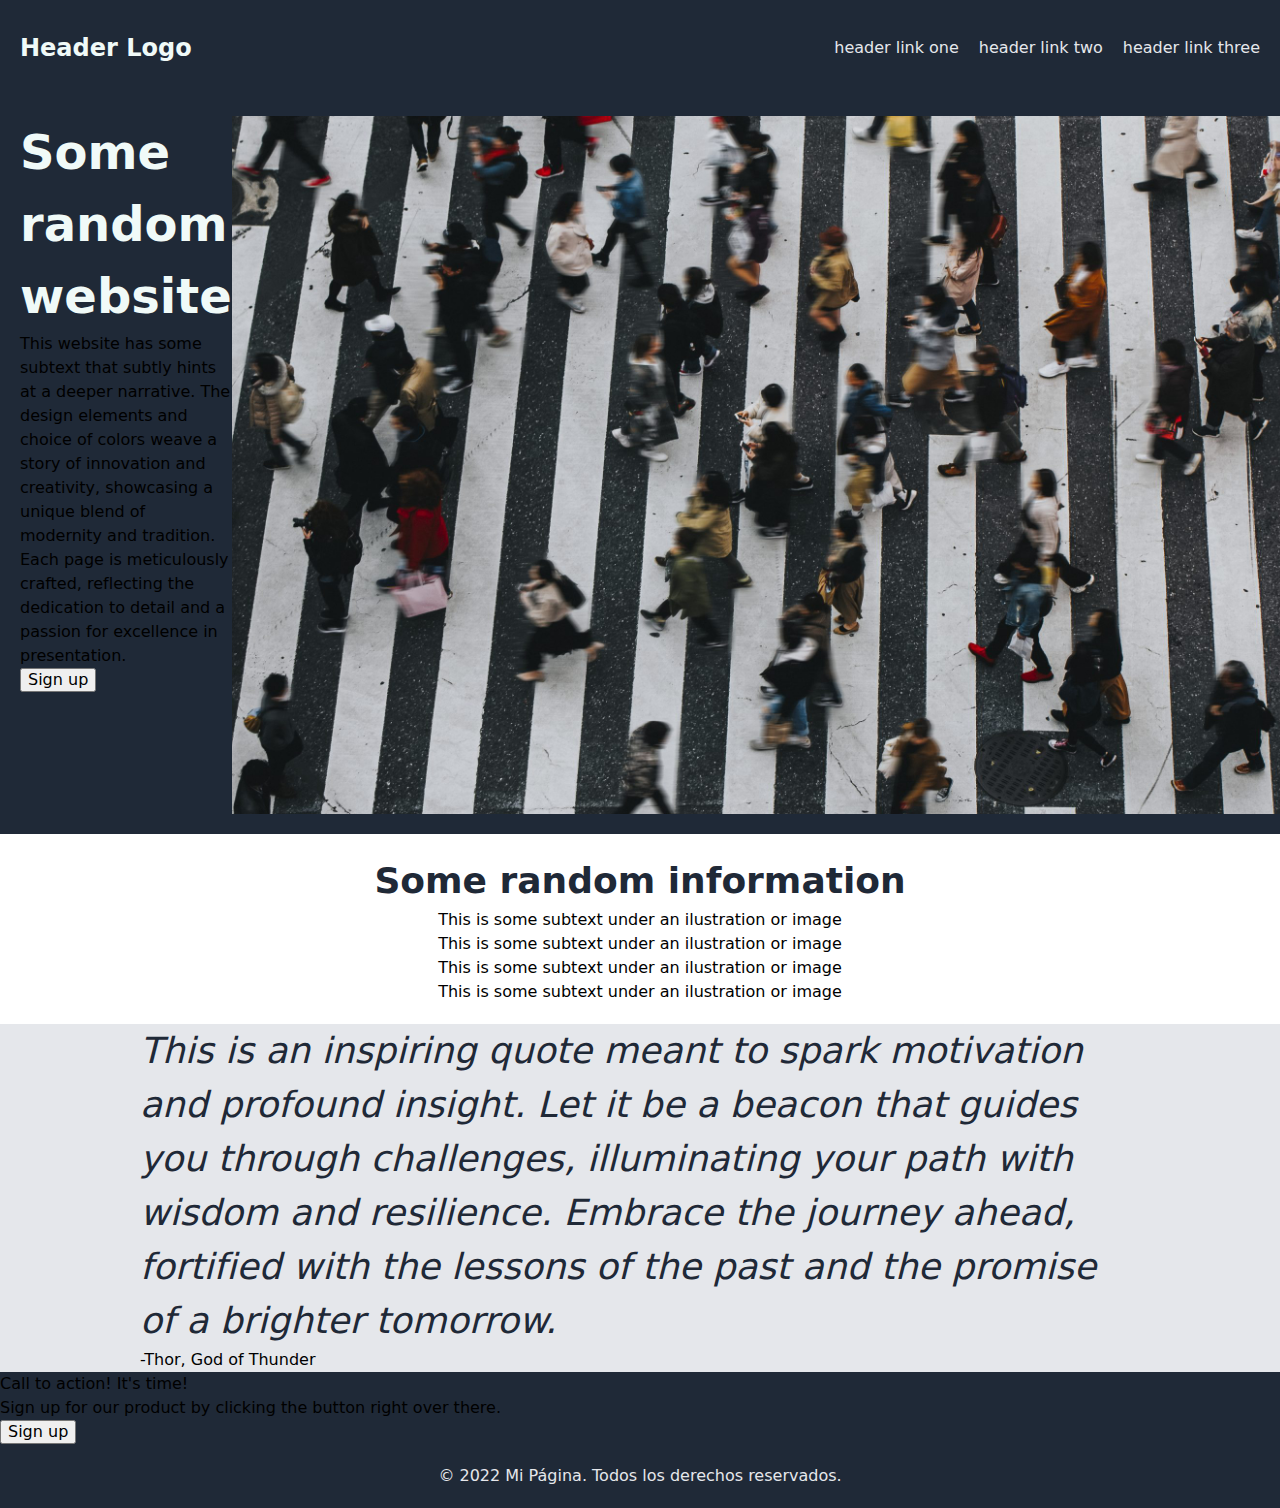
==== index.html @ 895c7f49 "Add image and give format" ====
<!DOCTYPE html>
<html lang="es">

<head>
  <meta charset="UTF-8" />
  <meta name="viewport" content="width=device-width, initial-scale=1.0" />
  <meta name="description"
    content="Primera página web de un sociólogo en formación, para practicar las habilidades en desarollo web. NO tendrá contenido pero sí un formato bonito" />
  <title>Mi Página</title>
  <link rel="stylesheet" href="/styles/style.css" />
</head>

<body>
  <header class="db-wrapper">
    <div class="header">
      <h1 class="header-logo">Header Logo</h1>
      <nav>
        <ul class="nav-links">
          <li><a href="#">header link one</a></li>
          <li><a href="#">header link two</a></li>
          <li><a href="#">header link three</a></li>
        </ul>
      </nav>
    </div>
  </header>
  <main class="main-wrapper">
    <section class="db-wrapper">
      <div class="container-presentation">
        <div class="presentation-text">
          <h1>Some random website</h1>
          <p>
            This website has some subtext that subtly hints at a deeper
            narrative.
            The design elements and choice of colors weave a story of
            innovation
            and creativity, showcasing a unique blend of modernity and
            tradition.
            Each page is meticulously crafted, reflecting the dedication to
            detail
            and a passion for excellence in presentation.
          </p>
          <button type="button">Sign up</button>
        </div>
        <img  class="img-tittle" alt="This is a placeholder for an image" src="/images/shibuya-crossing.jpg" />
      </div>
      </div>
    </section>
    <section class="wrapper-w">
      <div class="container-w">
        <h2 class="info-header">Some random information</h2>
        <div class="card-container">
          <div class="card">
            <p>This is some subtext under an ilustration or image</p>
          </div>
          <div class="card">
            <p>This is some subtext under an ilustration or image</p>
          </div>
          <div class="card">
            <p>This is some subtext under an ilustration or image</p>
          </div>
          <div class="card">
            <p>This is some subtext under an ilustration or image</p>
          </div>
        </div>
      </div> <!-- Cierre para el div con la clase "card-container" -->
      </div> <!-- Cierre para el div con la clase "container-w" -->
    </section>
    <section class="wrapper-g">
      <div class="container-g ">
        <p class="quote">
          This is an inspiring quote meant to spark motivation and profound
          insight. Let it be a beacon that guides you through challenges,
          illuminating your path with wisdom and resilience. Embrace the
          journey
          ahead, fortified with the lessons of the past and the promise of a
          brighter tomorrow.
        </p>
        <p>-Thor, God of Thunder</p>
      </div>
    </section>
    <section class="lb-container">
      <p>Call to action! It's time!</p>
      <p>Sign up for our product by clicking the button right over
        there.</p>
      <button type="button">Sign up</button>
    </section>
  </main>
  <footer class="db-wrapper">
    <p class="copyright">&copy; 2022 Mi Página. Todos los derechos
      reservados.</p>
  </footer>
</body>

</html>
---- styles/style.css ----
/**
 * Minified by jsDelivr using clean-css v5.3.2.
 * Original file: /npm/modern-normalize@2.0.0/modern-normalize.css
 *
 * Do NOT use SRI with dynamically generated files! More information: https://www.jsdelivr.com/using-sri-with-dynamic-files
 */
/* modern-normalize v2.0.0 | MIT License | https://github.com/sindresorhus/modern-normalize */
*,
::after,
::before {
    box-sizing: border-box
}

html {
    font-family: system-ui, 'Segoe UI', Roboto, Helvetica, Arial, sans-serif, 'Apple Color Emoji', 'Segoe UI Emoji';
    line-height: 1.15;
    -webkit-text-size-adjust: 100%;
    -moz-tab-size: 4;
    tab-size: 4
}

body {
    margin: 0
}

hr {
    height: 0;
    color: inherit
}

abbr[title] {
    text-decoration: underline dotted
}

b,
strong {
    font-weight: bolder
}

code,
kbd,
pre,
samp {
    font-family: ui-monospace, SFMono-Regular, Consolas, 'Liberation Mono', Menlo, monospace;
    font-size: 1em
}

small {
    font-size: 80%
}

sub,
sup {
    font-size: 75%;
    line-height: 0;
    position: relative;
    vertical-align: baseline
}

sub {
    bottom: -.25em
}

sup {
    top: -.5em
}

table {
    text-indent: 0;
    border-color: inherit
}

button,
input,
optgroup,
select,
textarea {
    font-family: inherit;
    font-size: 100%;
    line-height: 1.15;
    margin: 0
}

button,
select {
    text-transform: none
}

[type=button],
[type=reset],
[type=submit],
button {
    -webkit-appearance: button
}

::-moz-focus-inner {
    border-style: none;
    padding: 0
}

:-moz-focusring {
    outline: 1px dotted ButtonText
}

:-moz-ui-invalid {
    box-shadow: none
}

legend {
    padding: 0
}

progress {
    vertical-align: baseline
}

::-webkit-inner-spin-button,
::-webkit-outer-spin-button {
    height: auto
}

[type=search] {
    -webkit-appearance: textfield;
    outline-offset: -2px
}

::-webkit-search-decoration {
    -webkit-appearance: none
}

::-webkit-file-upload-button {
    -webkit-appearance: button;
    font: inherit
}

summary {
    display: list-item
}

/*# sourceMappingURL=/sm/5b7c27b6a0fd11e81f813b36dc26f6049a71a06907ce03d53d65a3bfe866b576.map */

/* Combinado de resets/normalize */
:root {
    line-height: 1.5
}

* {
    position: relative
}

*,
*::before,
*::after {
    box-sizing: border-box
}

body {
    margin: 0;
    min-height: 100dvh;
    display: flex;
    flex-direction: column
}

main {
    flex: 1
}

h1,
h2,
h3,
h4,
h5,
figure,
p {
    margin: 0
}

h1,
h2,
h3,
h4,
h5,
h6 {
    text-wrap: balance
}

p {
    text-wrap: pretty
}

img,
video,
svg {
    display: block;
    height: auto;
    max-width: 100%
}

ol,
ul {
    list-style: none;
    padding-inline: 0
}

.article :where(ol, ul) {
    all: revert
}



/*CSS normal */


article,
aside,
footer,
header,
nav,
section {
    display: block;
}

h1 {
    font-size: 48px;
    font-weight: 800;
    color: #F0FAF8;
}

.header-link {
    font-size: 18px;
    color: #E5E7EB;
}

.header-logo {
    font-size: 24px;
    color: #F0FAF8;
}

.button,
.call-to-action {
    color: #3882f6;
}

.info-header {
    font-size: 36px;
    font-weight: 800;
    color: #1F2937;
}

.quote-background {
    background-color: #E5E7EB;
}

.quote {
    font-size: 36px;
    font-weight: light;
    font-style: italic;
    color: #1F2937;
}


/* aquí empiea el formto de la pagina de gronnd */

body {
    background-color: #1F2937;
}

.main-wrapper {
    display: flex;
    flex-direction: column;
}

/*
.db-wrapper {
    width: 80%;
    margin: 0 auto;
    max-width: 1200px;
}
*/

.db-wrapper {
    display: flex;
    flex-direction: row;
    justify-content: center;
}

.wrapper-g {
    background-color: #E5E7EB;
    display: flex;
    flex-direction: row;
    justify-content: center;
}

.header {
    padding: 20px;
    max-width: 1280px;
    width: 100%;
    display: flex;
    align-items: center;
    justify-content: space-between;
}

.nav-links {
    display: flex;
    flex-direction: row;
    justify-content: space-between;
    gap: 20px;
}

ul a {
    text-decoration: none;
    color: #E5E7EB;
}

.full-bleed .dark-blue {
    box-shadow: 0 0 0 100vmax #1F2937;
    clip-path: inset(0 -100vmax);
}

.copyright {
    background-color: #1F2937;
    color: #E5E7EB;
    padding: 20px;
    text-align: center;
}

.container-presentation {
    padding: 20px;
    display: flex;
    flex-direction: row;
    max-width: 1280px;
    width: 100%;
}

.container-g {
    max-width: 1000px;
    width: 100%;
}

.container-w {
    max-width: 1280px;
    width: 100%;
    padding: 20px;
    display: flex;
    flex-direction: column;
    justify-content: center;
    align-items: center;
}

.wrapper-w {
    background-color: #ffffff;
    display: flex;
    flex-direction: row;
    justify-content: center;
}
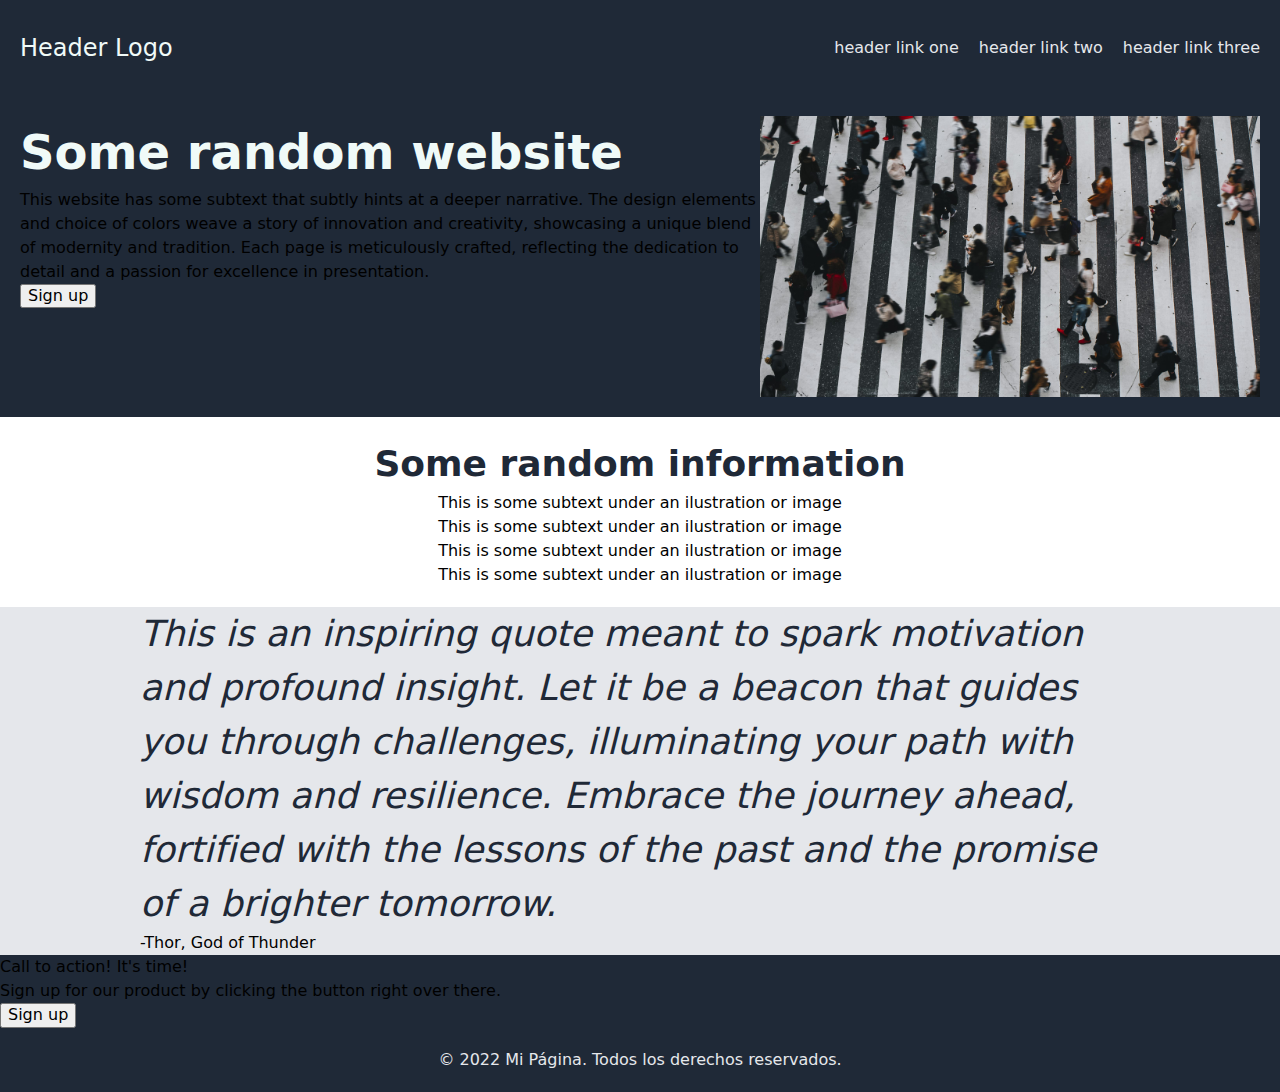
==== commit dd0ab8d8: "Actualización de la función de búsqueda" ====
--- a/index.html
+++ b/index.html
@@ -1,94 +1,90 @@
 <!DOCTYPE html>
 <html lang="es">
+  <head>
+    <meta charset="UTF-8">
+    <meta name="viewport" content="width=device-width, initial-scale=1.0">
+    <meta
+      name="description"
+      content="Primera página web de un sociólogo en formación, para practicar las habilidades en desarollo web. NO tendrá contenido pero sí un formato bonito">
+    <title>Mi Página</title>
+    <link rel="stylesheet" href="/styles/style.css">
+  </head>
 
-<head>
-  <meta charset="UTF-8" />
-  <meta name="viewport" content="width=device-width, initial-scale=1.0" />
-  <meta name="description"
-    content="Primera página web de un sociólogo en formación, para practicar las habilidades en desarollo web. NO tendrá contenido pero sí un formato bonito" />
-  <title>Mi Página</title>
-  <link rel="stylesheet" href="/styles/style.css" />
-</head>
-
-<body>
-  <header class="db-wrapper">
-    <div class="header">
-      <h1 class="header-logo">Header Logo</h1>
-      <nav>
-        <ul class="nav-links">
-          <li><a href="#">header link one</a></li>
-          <li><a href="#">header link two</a></li>
-          <li><a href="#">header link three</a></li>
-        </ul>
-      </nav>
-    </div>
-  </header>
-  <main class="main-wrapper">
-    <section class="db-wrapper">
-      <div class="container-presentation">
-        <div class="presentation-text">
-          <h1>Some random website</h1>
-          <p>
-            This website has some subtext that subtly hints at a deeper
-            narrative.
-            The design elements and choice of colors weave a story of
-            innovation
-            and creativity, showcasing a unique blend of modernity and
-            tradition.
-            Each page is meticulously crafted, reflecting the dedication to
-            detail
-            and a passion for excellence in presentation.
-          </p>
-          <button type="button">Sign up</button>
+  <body>
+    <header class="db-wrapper">
+      <div class="header">
+        <p class="header-logo">Header Logo</p>
+        <nav>
+          <ul class="nav-links">
+            <li><a href="#">header link one</a></li>
+            <li><a href="#">header link two</a></li>
+            <li><a href="#">header link three</a></li>
+          </ul>
+        </nav>
+      </div>
+    </header>
+    <main class="main-wrapper">
+      <section class="db-wrapper">
+        <div class="container-presentation">
+          <div class="presentation-text">
+            <h1>Some random website</h1>
+            <p>
+              This website has some subtext that subtly hints at a deeper
+              narrative. The design elements and choice of colors weave a story
+              of innovation and creativity, showcasing a unique blend of
+              modernity and tradition. Each page is meticulously crafted,
+              reflecting the dedication to detail and a passion for excellence
+              in presentation.
+            </p>
+            <button type="button">Sign up</button>
+          </div>
+          <img
+            class="img-tittle"
+            src="/images/shibuya-crossing.jpg"
+            title="Shibuya Crossing">
         </div>
-        <img  class="img-tittle" alt="This is a placeholder for an image" src="/images/shibuya-crossing.jpg" />
-      </div>
-      </div>
-    </section>
-    <section class="wrapper-w">
-      <div class="container-w">
-        <h2 class="info-header">Some random information</h2>
-        <div class="card-container">
-          <div class="card">
-            <p>This is some subtext under an ilustration or image</p>
-          </div>
-          <div class="card">
-            <p>This is some subtext under an ilustration or image</p>
-          </div>
-          <div class="card">
-            <p>This is some subtext under an ilustration or image</p>
-          </div>
-          <div class="card">
-            <p>This is some subtext under an ilustration or image</p>
+      </section>
+      <section class="wrapper-w">
+        <div class="container-w">
+          <h2 class="info-header">Some random information</h2>
+          <div class="card-container">
+            <div class="card">
+              <p>This is some subtext under an ilustration or image</p>
+            </div>
+            <div class="card">
+              <p>This is some subtext under an ilustration or image</p>
+            </div>
+            <div class="card">
+              <p>This is some subtext under an ilustration or image</p>
+            </div>
+            <div class="card">
+              <p>This is some subtext under an ilustration or image</p>
+            </div>
           </div>
         </div>
-      </div> <!-- Cierre para el div con la clase "card-container" -->
-      </div> <!-- Cierre para el div con la clase "container-w" -->
-    </section>
-    <section class="wrapper-g">
-      <div class="container-g ">
-        <p class="quote">
-          This is an inspiring quote meant to spark motivation and profound
-          insight. Let it be a beacon that guides you through challenges,
-          illuminating your path with wisdom and resilience. Embrace the
-          journey
-          ahead, fortified with the lessons of the past and the promise of a
-          brighter tomorrow.
-        </p>
-        <p>-Thor, God of Thunder</p>
-      </div>
-    </section>
-    <section class="lb-container">
-      <p>Call to action! It's time!</p>
-      <p>Sign up for our product by clicking the button right over
-        there.</p>
-      <button type="button">Sign up</button>
-    </section>
-  </main>
-  <footer class="db-wrapper">
-    <p class="copyright">&copy; 2022 Mi Página. Todos los derechos
-      reservados.</p>
-  </footer>
-</body>
-
-</html>+      </section>
+      <section class="wrapper-g">
+        <div class="container-g">
+          <p class="quote">
+            This is an inspiring quote meant to spark motivation and profound
+            insight. Let it be a beacon that guides you through challenges,
+            illuminating your path with wisdom and resilience. Embrace the
+            journey ahead, fortified with the lessons of the past and the
+            promise of a brighter tomorrow.
+          </p>
+          <p>-Thor, God of Thunder</p>
+        </div>
+      </section>
+      <section class="lb-container">
+        <p>Call to action! It's time!</p>
+        <p>Sign up for our product by clicking the button right over there.</p>
+        <button type="button">Sign up</button>
+      </section>
+    </main>
+    <footer class="db-wrapper">
+      <p class="copyright">
+        &copy; 2022 Mi Página. Todos los derechos reservados.
+      </p>
+    </footer>
+  </body>
+</html>
--- a/styles/style.css
+++ b/styles/style.css
@@ -354,3 +354,8 @@
     justify-content: center;
 }
 
+.img-tittle {
+    width: 100%;
+    max-width: 500px;
+    height: auto;
+}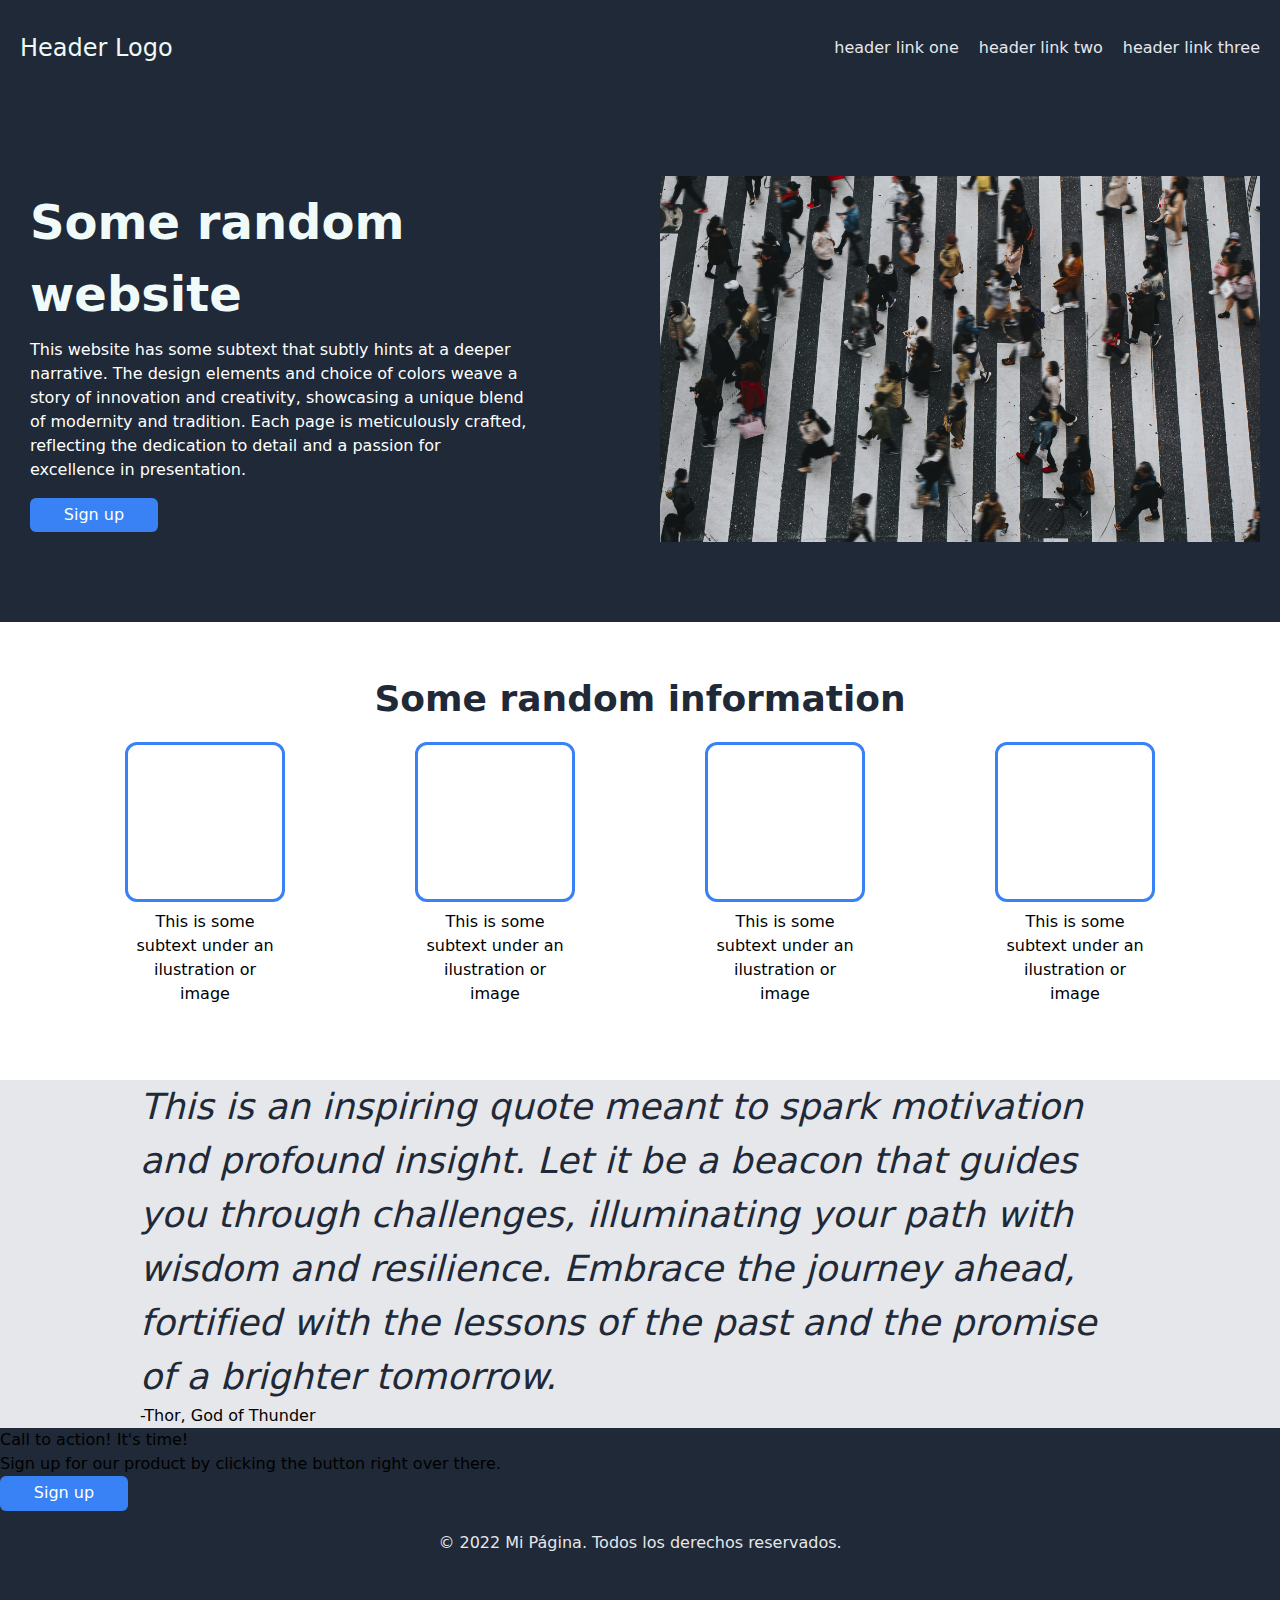
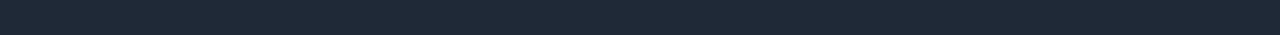
==== commit ea44d6f6: "Añadir estilos y elementos de tarjetas" ====
--- a/index.html
+++ b/index.html
@@ -1,90 +1,113 @@
 <!DOCTYPE html>
 <html lang="es">
-  <head>
-    <meta charset="UTF-8">
-    <meta name="viewport" content="width=device-width, initial-scale=1.0">
-    <meta
-      name="description"
-      content="Primera página web de un sociólogo en formación, para practicar las habilidades en desarollo web. NO tendrá contenido pero sí un formato bonito">
-    <title>Mi Página</title>
-    <link rel="stylesheet" href="/styles/style.css">
-  </head>
+    <head>
+        <meta charset="UTF-8" />
+        <meta name="viewport" content="width=device-width, initial-scale=1.0" />
+        <meta
+            name="description"
+            content="Primera página web de un sociólogo en formación, para practicar las habilidades en desarollo web. NO tendrá contenido pero sí un formato bonito"
+        />
+        <title>Mi Página</title>
+        <link rel="stylesheet" href="/styles/style.css" />
+    </head>
 
-  <body>
-    <header class="db-wrapper">
-      <div class="header">
-        <p class="header-logo">Header Logo</p>
-        <nav>
-          <ul class="nav-links">
-            <li><a href="#">header link one</a></li>
-            <li><a href="#">header link two</a></li>
-            <li><a href="#">header link three</a></li>
-          </ul>
-        </nav>
-      </div>
-    </header>
-    <main class="main-wrapper">
-      <section class="db-wrapper">
-        <div class="container-presentation">
-          <div class="presentation-text">
-            <h1>Some random website</h1>
-            <p>
-              This website has some subtext that subtly hints at a deeper
-              narrative. The design elements and choice of colors weave a story
-              of innovation and creativity, showcasing a unique blend of
-              modernity and tradition. Each page is meticulously crafted,
-              reflecting the dedication to detail and a passion for excellence
-              in presentation.
+    <body>
+        <header class="db-wrapper">
+            <div class="header">
+                <p class="header-logo">Header Logo</p>
+                <nav>
+                    <ul class="nav-links">
+                        <li><a href="#">header link one</a></li>
+                        <li><a href="#">header link two</a></li>
+                        <li><a href="#">header link three</a></li>
+                    </ul>
+                </nav>
+            </div>
+        </header>
+        <main class="main-wrapper">
+            <section class="db-wrapper">
+                <div class="container-presentation">
+                    <div class="presentation-text">
+                        <h1>Some random website</h1>
+                        <p class="white-text">
+                            This website has some subtext that subtly hints at a
+                            deeper narrative. The design elements and choice of
+                            colors weave a story of innovation and creativity,
+                            showcasing a unique blend of modernity and
+                            tradition. Each page is meticulously crafted,
+                            reflecting the dedication to detail and a passion
+                            for excellence in presentation.
+                        </p>
+                        <button>Sign up</button>
+                    </div>
+                    <img
+                        class="img-tittle"
+                        src="/images/shibuya-crossing.jpg"
+                        title="Shibuya Crossing"
+                    />
+                </div>
+            </section>
+            <section class="wrapper-w">
+                <div class="container-w">
+                    <h2 class="info-header">Some random information</h2>
+                    <div class="card-container">
+                        <div class="card">
+                            <div class="card-box"></div>
+                            <p class="card-text">
+                                This is some subtext under an ilustration or
+                                image
+                            </p>
+                        </div>
+                        <div class="card">
+                            <div class="card-box"></div>
+                            <p class="card-text">
+                                This is some subtext under an ilustration or
+                                image
+                            </p>
+                        </div>
+                        <div class="card">
+                            <div class="card-box"></div>
+                            <p class="card-text">
+                                This is some subtext under an ilustration or
+                                image
+                            </p>
+                        </div>
+                        <div class="card">
+                            <div class="card-box"></div>
+                            <p class="card-text">
+                                This is some subtext under an ilustration or
+                                image
+                            </p>
+                        </div>
+                    </div>
+                </div>
+            </section>
+            <section class="wrapper-g">
+                <div class="container-g">
+                    <p class="quote">
+                        This is an inspiring quote meant to spark motivation and
+                        profound insight. Let it be a beacon that guides you
+                        through challenges, illuminating your path with wisdom
+                        and resilience. Embrace the journey ahead, fortified
+                        with the lessons of the past and the promise of a
+                        brighter tomorrow.
+                    </p>
+                    <p>-Thor, God of Thunder</p>
+                </div>
+            </section>
+            <section class="lb-container">
+                <p>Call to action! It's time!</p>
+                <p>
+                    Sign up for our product by clicking the button right over
+                    there.
+                </p>
+                <button type="button">Sign up</button>
+            </section>
+        </main>
+        <footer class="db-wrapper">
+            <p class="copyright">
+                &copy; 2022 Mi Página. Todos los derechos reservados.
             </p>
-            <button type="button">Sign up</button>
-          </div>
-          <img
-            class="img-tittle"
-            src="/images/shibuya-crossing.jpg"
-            title="Shibuya Crossing">
-        </div>
-      </section>
-      <section class="wrapper-w">
-        <div class="container-w">
-          <h2 class="info-header">Some random information</h2>
-          <div class="card-container">
-            <div class="card">
-              <p>This is some subtext under an ilustration or image</p>
-            </div>
-            <div class="card">
-              <p>This is some subtext under an ilustration or image</p>
-            </div>
-            <div class="card">
-              <p>This is some subtext under an ilustration or image</p>
-            </div>
-            <div class="card">
-              <p>This is some subtext under an ilustration or image</p>
-            </div>
-          </div>
-        </div>
-      </section>
-      <section class="wrapper-g">
-        <div class="container-g">
-          <p class="quote">
-            This is an inspiring quote meant to spark motivation and profound
-            insight. Let it be a beacon that guides you through challenges,
-            illuminating your path with wisdom and resilience. Embrace the
-            journey ahead, fortified with the lessons of the past and the
-            promise of a brighter tomorrow.
-          </p>
-          <p>-Thor, God of Thunder</p>
-        </div>
-      </section>
-      <section class="lb-container">
-        <p>Call to action! It's time!</p>
-        <p>Sign up for our product by clicking the button right over there.</p>
-        <button type="button">Sign up</button>
-      </section>
-    </main>
-    <footer class="db-wrapper">
-      <p class="copyright">
-        &copy; 2022 Mi Página. Todos los derechos reservados.
-      </p>
-    </footer>
-  </body>
+        </footer>
+    </body>
 </html>
--- a/styles/style.css
+++ b/styles/style.css
@@ -224,6 +224,7 @@
     font-size: 48px;
     font-weight: 800;
     color: #F0FAF8;
+    margin-bottom: 0.5rem;
 }
 
 .header-link {
@@ -282,6 +283,7 @@
     display: flex;
     flex-direction: row;
     justify-content: center;
+    margin-bottom: 60px;
 }
 
 .wrapper-g {
@@ -328,8 +330,15 @@
     padding: 20px;
     display: flex;
     flex-direction: row;
+    flex-wrap: wrap;
+    justify-content: space-between;
     max-width: 1280px;
     width: 100%;
+}
+
+.presentation-text {
+    margin: 10px;
+    max-width: 500px;
 }
 
 .container-g {
@@ -340,11 +349,12 @@
 .container-w {
     max-width: 1280px;
     width: 100%;
-    padding: 20px;
+    padding: 50px;
     display: flex;
     flex-direction: column;
     justify-content: center;
     align-items: center;
+
 }
 
 .wrapper-w {
@@ -356,6 +366,55 @@
 
 .img-tittle {
     width: 100%;
-    max-width: 500px;
-    height: auto;
+    max-width: 600px;
+}
+
+.card {
+    display: flex;
+    flex-direction: column;
+    width: 12rem;
+    padding: 1rem;
+
+
+}
+
+.card-container {
+    display: flex;
+    flex-direction: row;
+    justify-content: space-between;
+    gap: 20px;
+    width: 90%;
+}
+
+.card-box {
+    gap: 20px;
+    flex-direction: column;
+    border: #3882f6 3px solid;
+    border-radius: 12px;
+    flex-wrap: wrap;
+    width: 10rem;
+    height: 10rem;
+}
+
+.white-text {
+    color: #ffffff;
+    padding-bottom: 1rem;
+}
+
+.card-text {
+    margin: rem;
+    text-align: center;
+    padding: 0.5rem;
+}
+
+button {
+    background-color: #3882f6;
+    color: #ffffff;
+    padding: 0.5rem;
+    border-radius: 6px;
+    text-align: center;
+    text-decoration: none;
+    display: inline-block;
+    border: none;
+    width: 8rem;
 }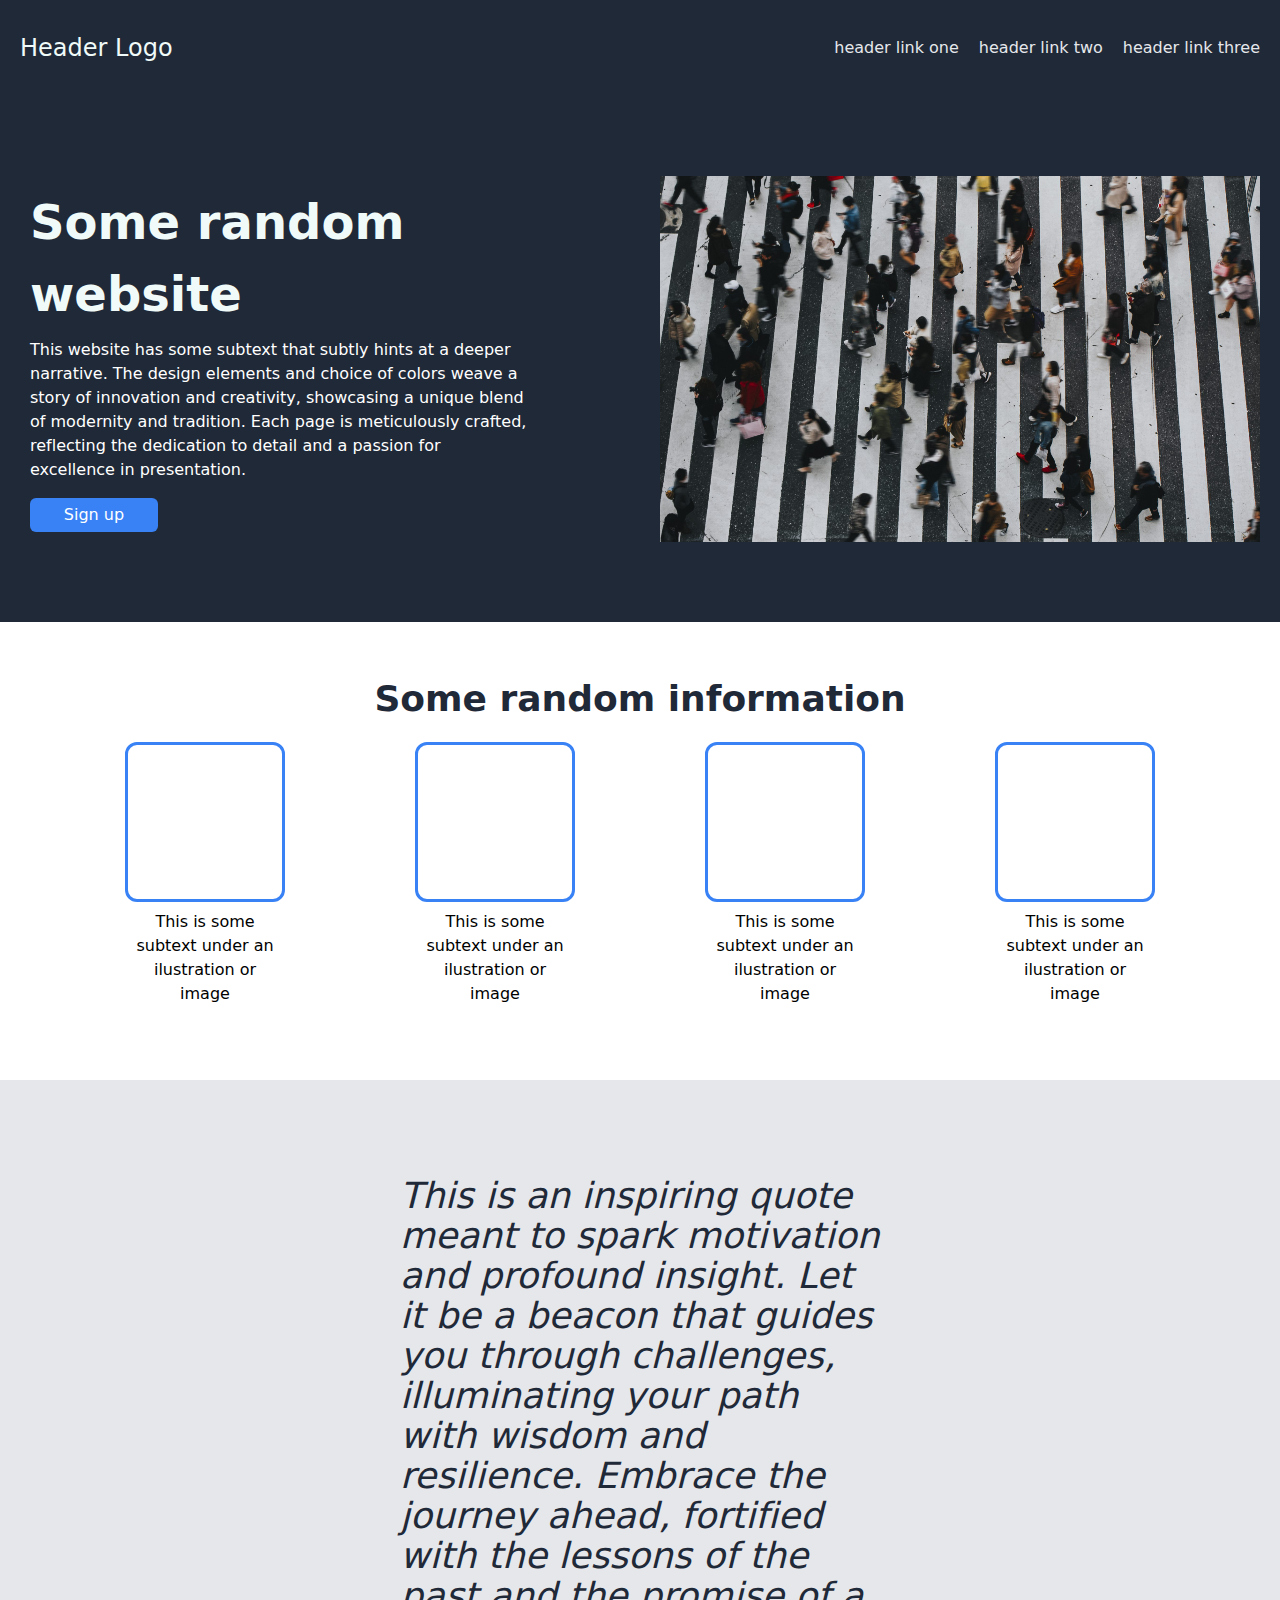
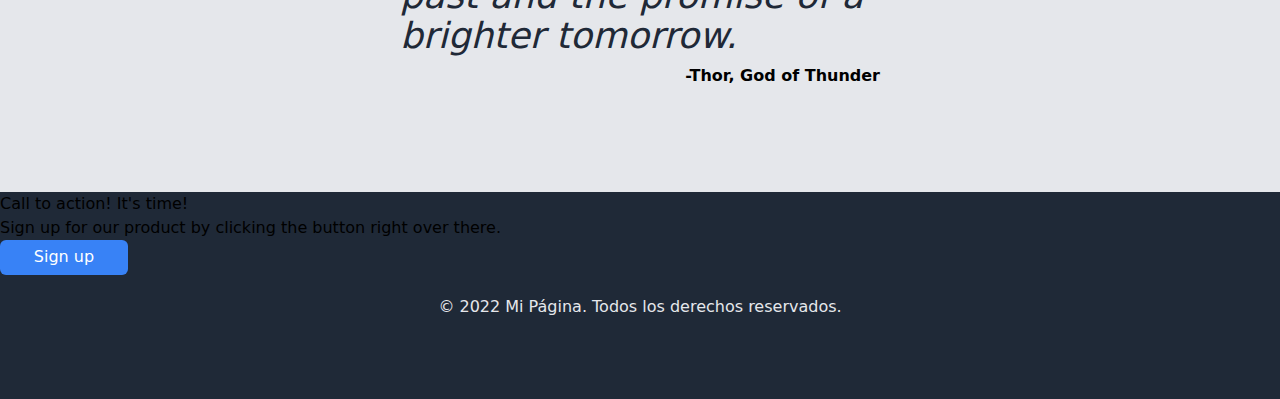
==== commit b291caef: "Actualizar estilo y formato de elementos de tarjetas" ====
--- a/index.html
+++ b/index.html
@@ -92,7 +92,9 @@
                         with the lessons of the past and the promise of a
                         brighter tomorrow.
                     </p>
-                    <p>-Thor, God of Thunder</p>
+                    <p style="font-weight: bold; text-align: right">
+                        -Thor, God of Thunder
+                    </p>
                 </div>
             </section>
             <section class="lb-container">
--- a/styles/style.css
+++ b/styles/style.css
@@ -344,7 +344,14 @@
 .container-g {
     max-width: 1000px;
     width: 100%;
-}
+    margin: 6rem 25rem;
+    font-weight: lighter;
+    line-height: 2.5rem;
+
+
+}
+
+
 
 .container-w {
     max-width: 1280px;
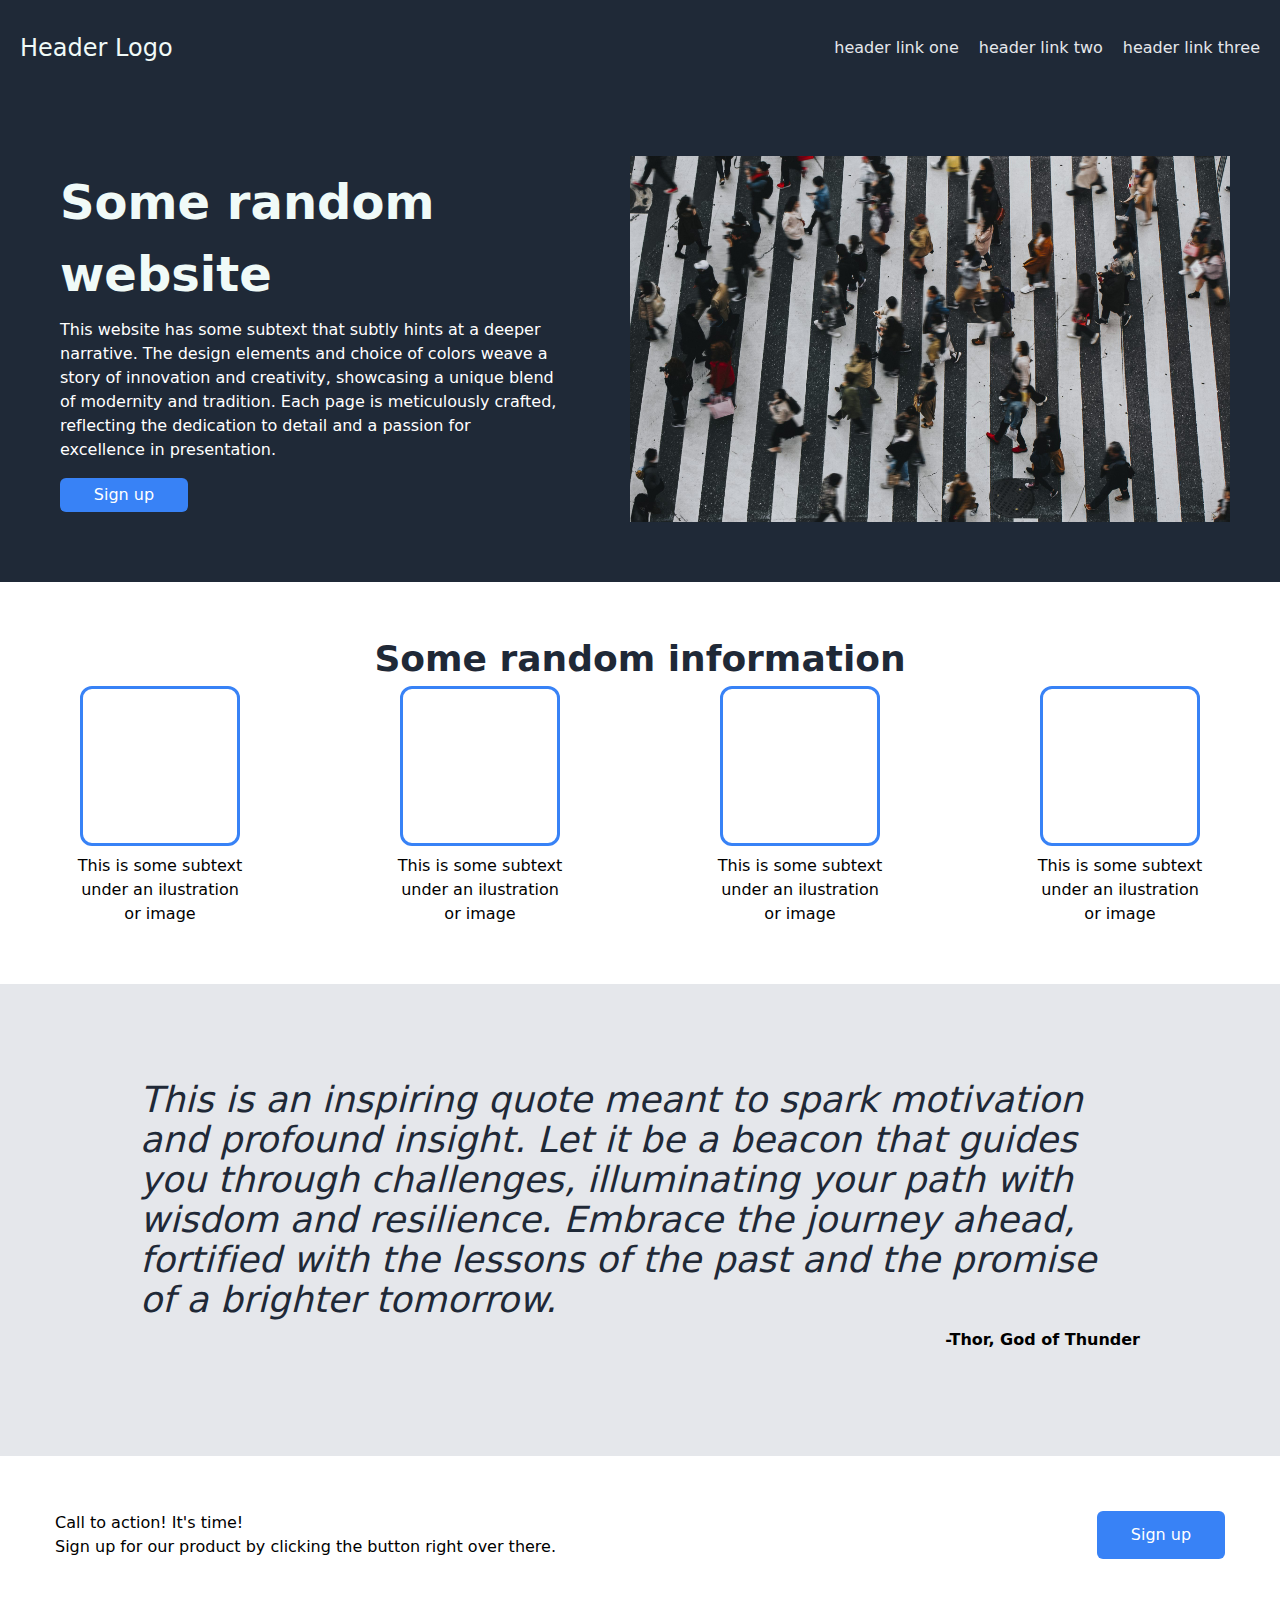
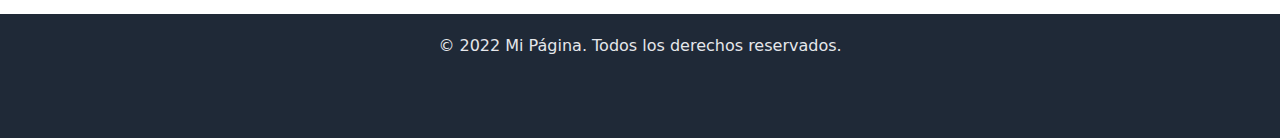
==== commit e76ac814: "Update index.html" ====
--- a/index.html
+++ b/index.html
@@ -98,12 +98,16 @@
                 </div>
             </section>
             <section class="lb-container">
-                <p>Call to action! It's time!</p>
-                <p>
-                    Sign up for our product by clicking the button right over
-                    there.
-                </p>
-                <button type="button">Sign up</button>
+                <div class="wrap-call">
+                    <div>
+                        <p>Call to action! It's time!</p>
+                        <p>
+                            Sign up for our product by clicking the button right
+                            over there.
+                        </p>
+                    </div>
+                    <button type="button">Sign up</button>
+                </div>
             </section>
         </main>
         <footer class="db-wrapper">
--- a/styles/style.css
+++ b/styles/style.css
@@ -327,7 +327,7 @@
 }
 
 .container-presentation {
-    padding: 20px;
+    padding: 0 50px;
     display: flex;
     flex-direction: row;
     flex-wrap: wrap;
@@ -344,19 +344,18 @@
 .container-g {
     max-width: 1000px;
     width: 100%;
-    margin: 6rem 25rem;
+    margin: 6rem 20px;
     font-weight: lighter;
     line-height: 2.5rem;
 
 
 }
-
 
 
 .container-w {
     max-width: 1280px;
     width: 100%;
-    padding: 50px;
+    padding: 50px 0;
     display: flex;
     flex-direction: column;
     justify-content: center;
@@ -380,13 +379,12 @@
     display: flex;
     flex-direction: column;
     width: 12rem;
-    padding: 1rem;
-
-
+    align-items: center;
 }
 
 .card-container {
     display: flex;
+    flex-wrap: wrap;
     flex-direction: row;
     justify-content: space-between;
     gap: 20px;
@@ -424,4 +422,19 @@
     display: inline-block;
     border: none;
     width: 8rem;
-}+}
+
+.lb-container {
+    padding: 20px;
+    background-color: #ffffff;
+}
+
+.wrap-call {
+    display: flex;
+    flex-direction: row;
+    justify-content: space-between;
+    gap: 20px;
+    padding: 20px;
+    background-color: #ffffff;
+    padding: 35px;
+}
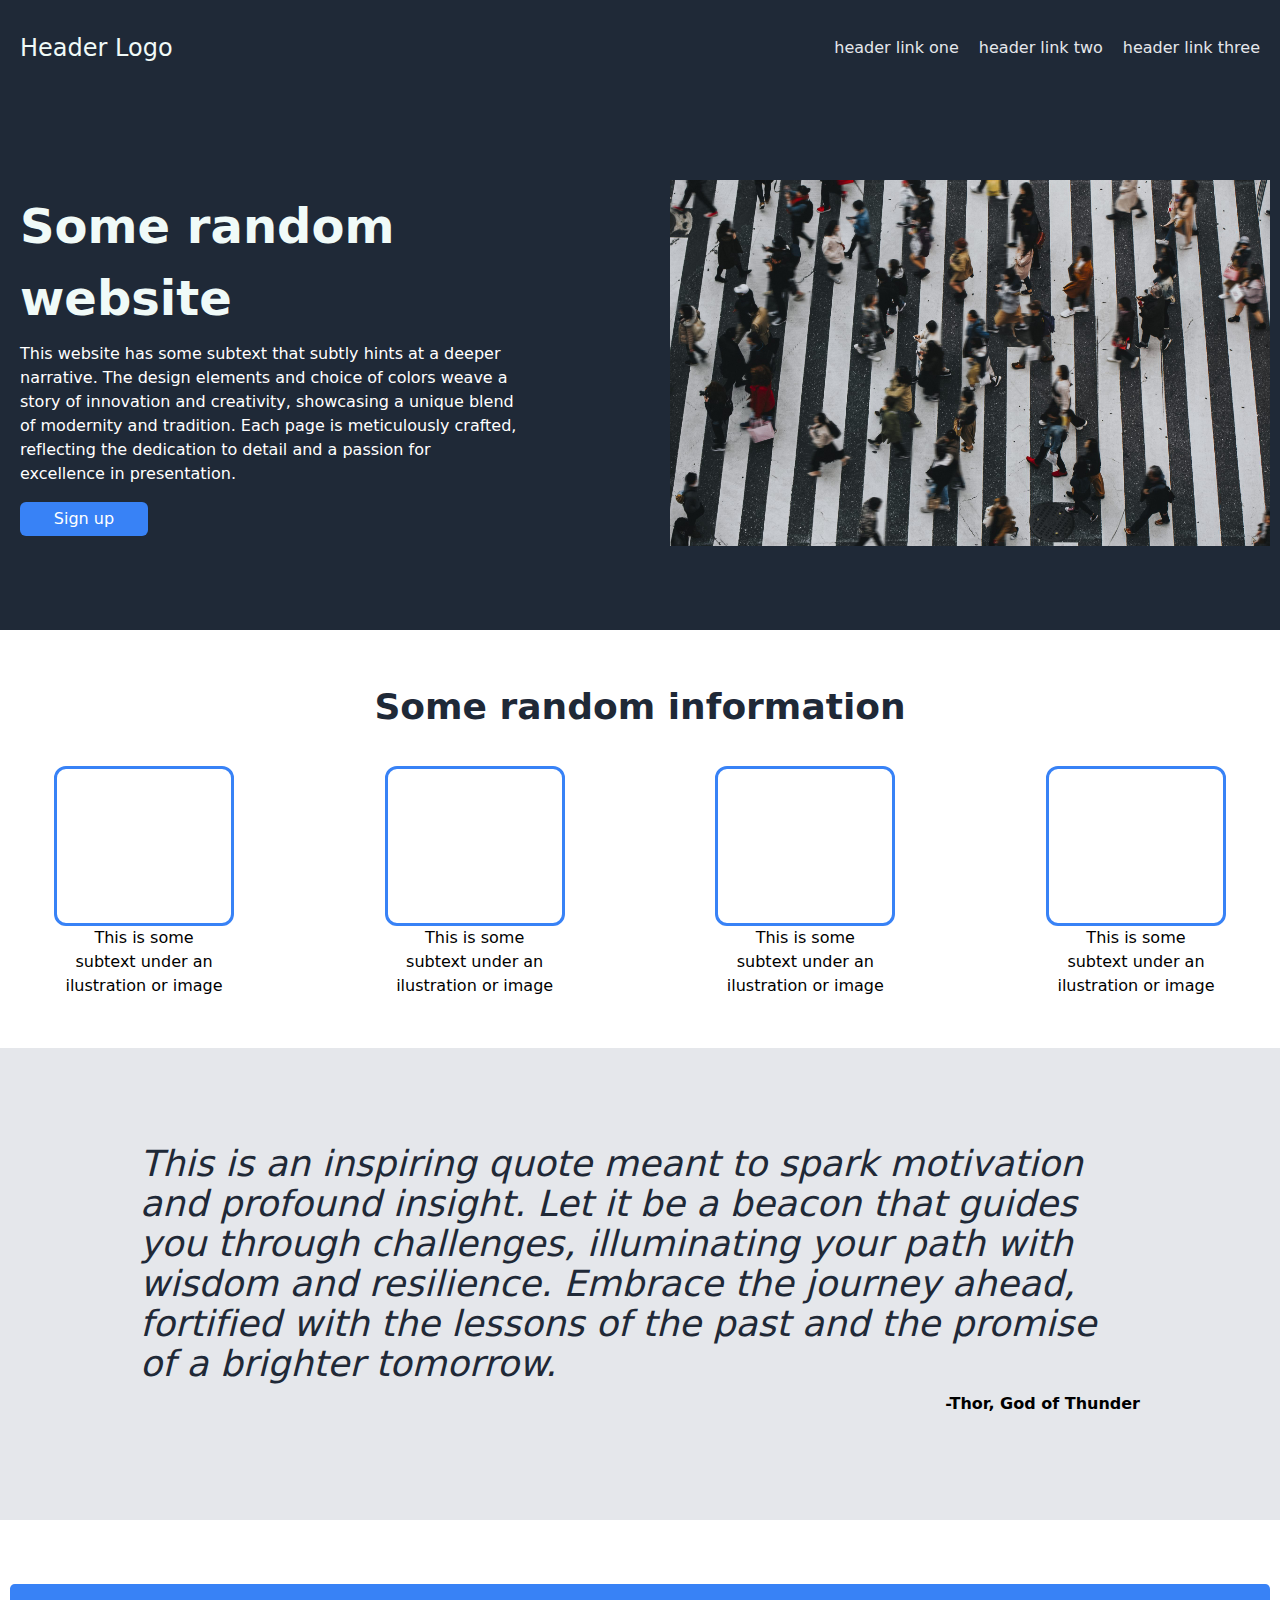
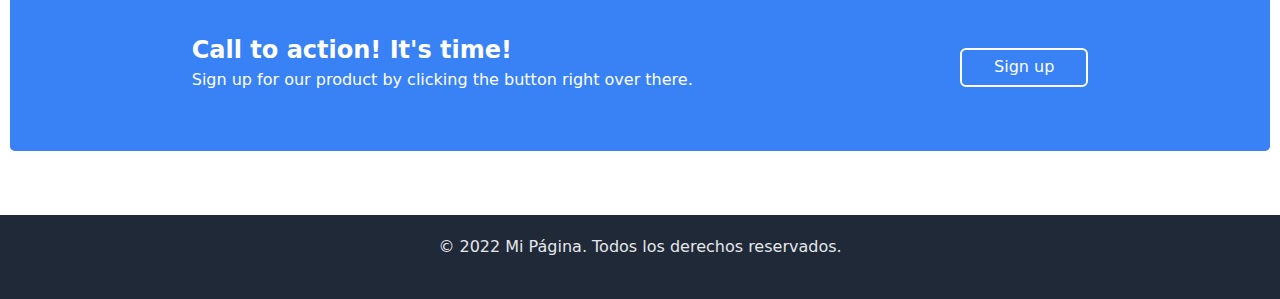
==== commit 3f1f9120: "Finalizar call-action botón y corección márgenes" ====
--- a/index.html
+++ b/index.html
@@ -97,11 +97,11 @@
                     </p>
                 </div>
             </section>
-            <section class="lb-container">
-                <div class="wrap-call">
+            <section class="call-wraper">
+                <div class="container-call">
                     <div>
-                        <p>Call to action! It's time!</p>
-                        <p>
+                        <p class="tittle">Call to action! It's time!</p>
+                        <p class="text">
                             Sign up for our product by clicking the button right
                             over there.
                         </p>
--- a/styles/style.css
+++ b/styles/style.css
@@ -23,72 +23,18 @@
     margin: 0
 }
 
-hr {
-    height: 0;
-    color: inherit
-}
-
-abbr[title] {
-    text-decoration: underline dotted
-}
-
-b,
-strong {
-    font-weight: bolder
-}
-
-code,
-kbd,
-pre,
-samp {
-    font-family: ui-monospace, SFMono-Regular, Consolas, 'Liberation Mono', Menlo, monospace;
-    font-size: 1em
-}
-
-small {
-    font-size: 80%
-}
-
-sub,
-sup {
-    font-size: 75%;
-    line-height: 0;
-    position: relative;
-    vertical-align: baseline
-}
-
-sub {
-    bottom: -.25em
-}
-
-sup {
-    top: -.5em
-}
-
-table {
-    text-indent: 0;
-    border-color: inherit
-}
-
-button,
-input,
-optgroup,
-select,
-textarea {
+button {
     font-family: inherit;
     font-size: 100%;
     line-height: 1.15;
     margin: 0
 }
 
-button,
-select {
+button {
     text-transform: none
 }
 
 [type=button],
-[type=reset],
-[type=submit],
 button {
     -webkit-appearance: button
 }
@@ -106,24 +52,11 @@
     box-shadow: none
 }
 
-legend {
-    padding: 0
-}
-
-progress {
-    vertical-align: baseline
-}
-
 ::-webkit-inner-spin-button,
 ::-webkit-outer-spin-button {
     height: auto
 }
 
-[type=search] {
-    -webkit-appearance: textfield;
-    outline-offset: -2px
-}
-
 ::-webkit-search-decoration {
     -webkit-appearance: none
 }
@@ -131,10 +64,6 @@
 ::-webkit-file-upload-button {
     -webkit-appearance: button;
     font: inherit
-}
-
-summary {
-    display: list-item
 }
 
 /*# sourceMappingURL=/sm/5b7c27b6a0fd11e81f813b36dc26f6049a71a06907ce03d53d65a3bfe866b576.map */
@@ -167,20 +96,12 @@
 
 h1,
 h2,
-h3,
-h4,
-h5,
-figure,
 p {
     margin: 0
 }
 
 h1,
-h2,
-h3,
-h4,
-h5,
-h6 {
+h2 {
     text-wrap: balance
 }
 
@@ -188,15 +109,12 @@
     text-wrap: pretty
 }
 
-img,
-video,
-svg {
+img {
     display: block;
     height: auto;
     max-width: 100%
 }
 
-ol,
 ul {
     list-style: none;
     padding-inline: 0
@@ -211,8 +129,6 @@
 /*CSS normal */
 
 
-article,
-aside,
 footer,
 header,
 nav,
@@ -227,29 +143,16 @@
     margin-bottom: 0.5rem;
 }
 
-.header-link {
-    font-size: 18px;
-    color: #E5E7EB;
-}
-
 .header-logo {
     font-size: 24px;
     color: #F0FAF8;
-}
-
-.button,
-.call-to-action {
-    color: #3882f6;
 }
 
 .info-header {
     font-size: 36px;
     font-weight: 800;
     color: #1F2937;
-}
-
-.quote-background {
-    background-color: #E5E7EB;
+    margin-bottom: 2rem;
 }
 
 .quote {
@@ -283,7 +186,7 @@
     display: flex;
     flex-direction: row;
     justify-content: center;
-    margin-bottom: 60px;
+    margin: 0 0 20px 0;
 }
 
 .wrapper-g {
@@ -312,11 +215,6 @@
 ul a {
     text-decoration: none;
     color: #E5E7EB;
-}
-
-.full-bleed .dark-blue {
-    box-shadow: 0 0 0 100vmax #1F2937;
-    clip-path: inset(0 -100vmax);
 }
 
 .copyright {
@@ -327,7 +225,7 @@
 }
 
 .container-presentation {
-    padding: 0 50px;
+    padding: 4rem 10px;
     display: flex;
     flex-direction: row;
     flex-wrap: wrap;
@@ -347,8 +245,6 @@
     margin: 6rem 20px;
     font-weight: lighter;
     line-height: 2.5rem;
-
-
 }
 
 
@@ -375,10 +271,21 @@
     max-width: 600px;
 }
 
+.white-text {
+    color: #ffffff;
+    padding-bottom: 1rem;
+}
+
+.card-text {
+    text-align: center;
+    margin: 0;
+    width: 160px;
+}
+
 .card {
     display: flex;
     flex-direction: column;
-    width: 12rem;
+    width: 160px;
     align-items: center;
 }
 
@@ -389,6 +296,7 @@
     justify-content: space-between;
     gap: 20px;
     width: 90%;
+
 }
 
 .card-box {
@@ -397,20 +305,10 @@
     border: #3882f6 3px solid;
     border-radius: 12px;
     flex-wrap: wrap;
-    width: 10rem;
-    height: 10rem;
-}
-
-.white-text {
-    color: #ffffff;
-    padding-bottom: 1rem;
-}
-
-.card-text {
-    margin: rem;
-    text-align: center;
-    padding: 0.5rem;
-}
+    width: 180px;
+    height: 160px;
+}
+
 
 button {
     background-color: #3882f6;
@@ -424,17 +322,48 @@
     width: 8rem;
 }
 
-.lb-container {
-    padding: 20px;
+.call-wraper {
+    display: flex;
+    flex-direction: row;
+    justify-content: center;
     background-color: #ffffff;
 }
 
-.wrap-call {
-    display: flex;
-    flex-direction: row;
-    justify-content: space-between;
-    gap: 20px;
-    padding: 20px;
-    background-color: #ffffff;
-    padding: 35px;
-}
+.container-call {
+    display: flex;
+    justify-content: space-around;
+    padding: 3rem;
+    background-color: #3882f6;
+    border-radius: .3rem;
+    margin: 4rem 10px;
+    max-width: 1280px;
+    width: 100%;
+
+
+}
+
+.container-call .tittle {
+    color: #ffffff;
+    font-size: 1.5rem;
+    font-weight: bold;
+    margin: 0;
+}
+
+.container-call .text {
+    color: #ffffff;
+    font-size: 1rem;
+    font-weight: 1rem;
+}
+
+.container-call button {
+    background-color: #3882f6;
+    color: #ffffff;
+    border-radius: 6px;
+    text-align: center;
+    text-decoration: none;
+    display: inline-block;
+    border: none;
+    width: 8rem;
+    border: 2px solid #ffffff;
+    margin: 1rem 0;
+}